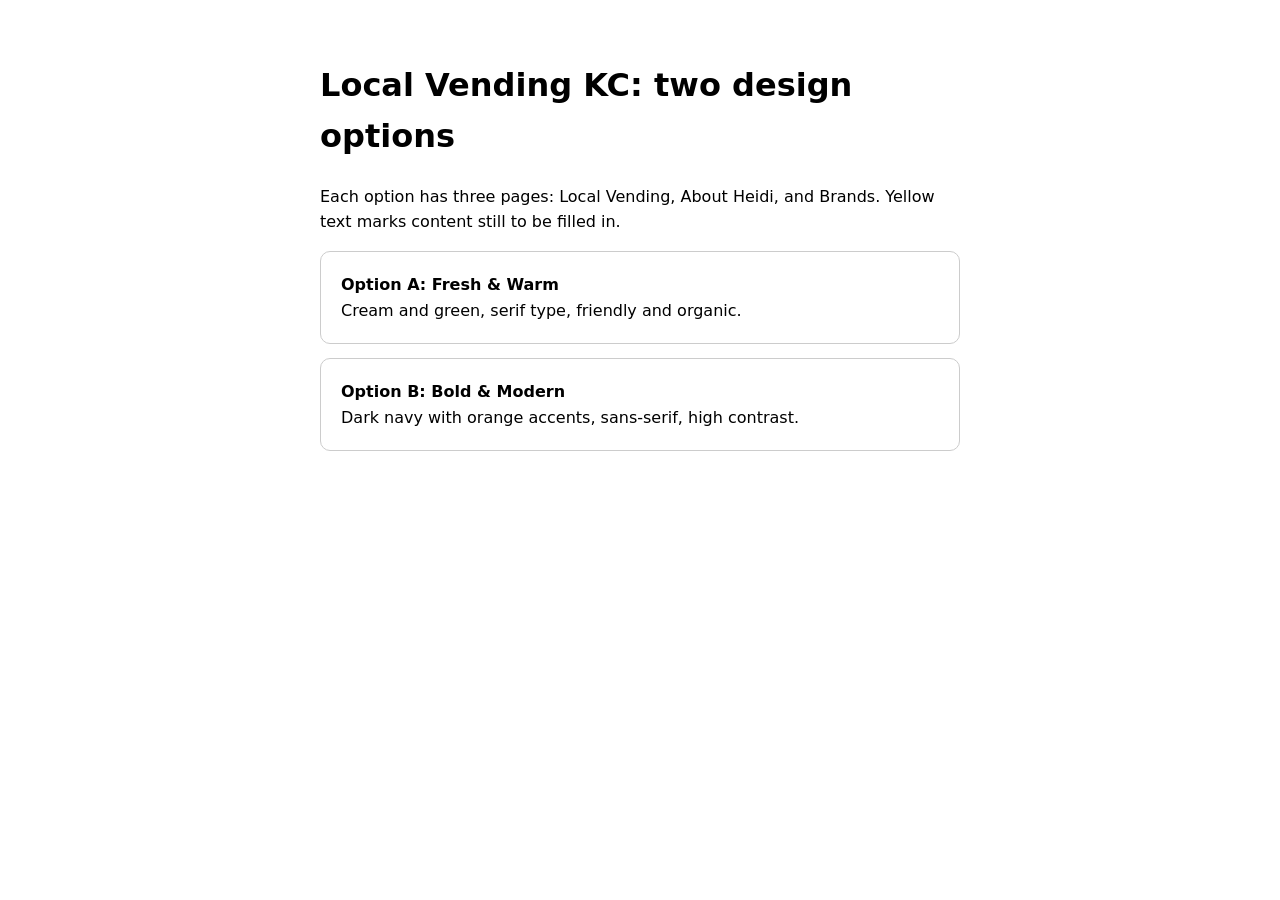
==== index.html @ 15c69e9f "Local Vending KC: two site options (draft, placeholder content) Co-Authored-By: Claude Sonnet 5.5 <n" ====
<!doctype html><html lang="en"><head><meta charset="utf-8"><meta name="viewport" content="width=device-width,initial-scale=1"><title>Local Vending KC: Site Options</title>
<style>body{font-family:system-ui;max-width:640px;margin:60px auto;padding:0 20px;line-height:1.6}a.c{display:block;padding:20px;border:1px solid #ccc;border-radius:10px;margin:14px 0;text-decoration:none;color:inherit}a.c:hover{border-color:#000}</style></head><body>
<h1>Local Vending KC: two design options</h1><p>Each option has three pages: Local Vending, About Heidi, and Brands. Yellow text marks content still to be filled in.</p>
<a class="c" href="a/index.html"><strong>Option A: Fresh &amp; Warm</strong><br>Cream and green, serif type, friendly and organic.</a>
<a class="c" href="b/index.html"><strong>Option B: Bold &amp; Modern</strong><br>Dark navy with orange accents, sans-serif, high contrast.</a></body></html>
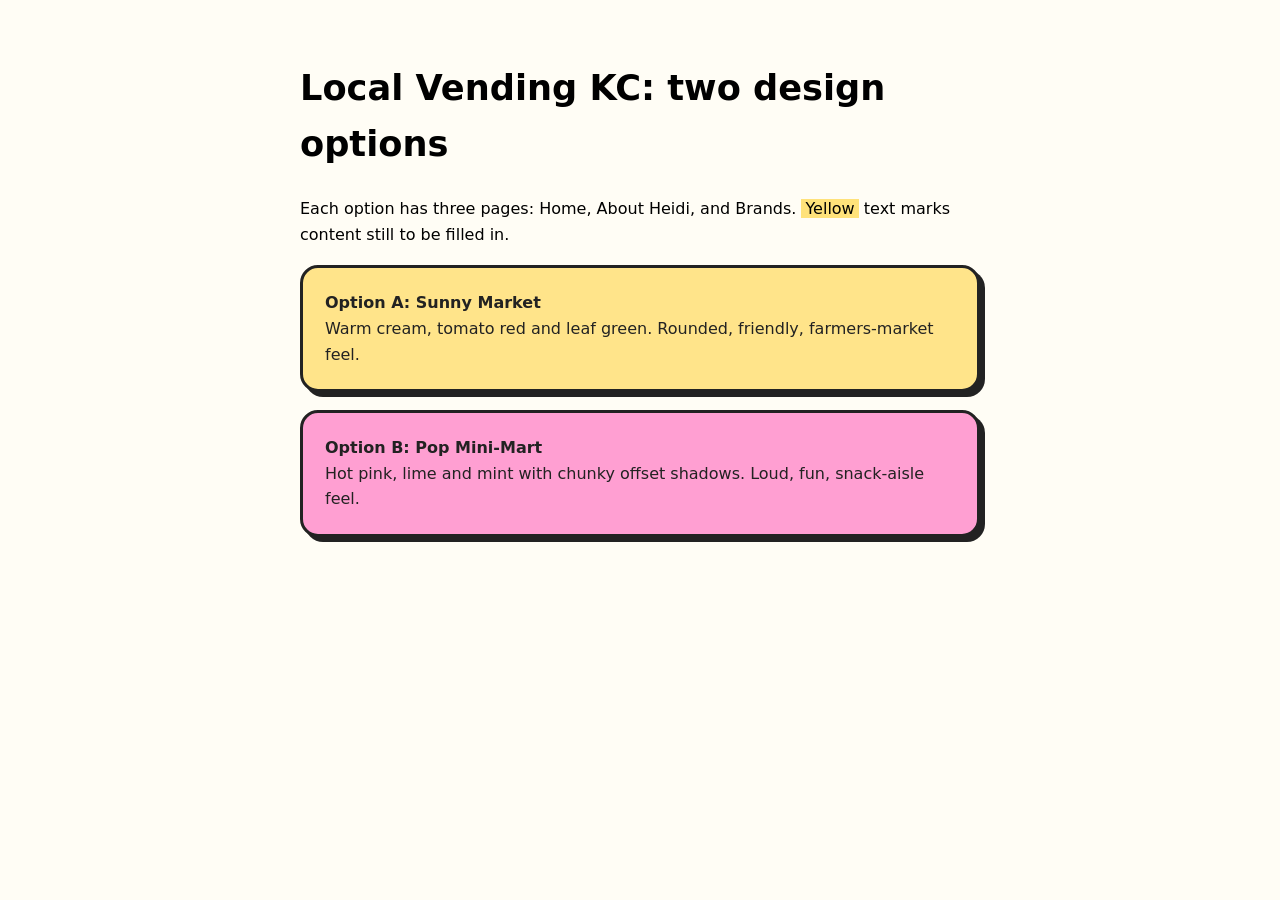
==== commit 7ef23b35: "Redesign: bright playful mini-market/vending themes (Sunny Market, Pop Mini-Mart) Co-Authored-By: Cl" ====
--- a/index.html
+++ b/index.html
@@ -1,5 +1,5 @@
 <!doctype html><html lang="en"><head><meta charset="utf-8"><meta name="viewport" content="width=device-width,initial-scale=1"><title>Local Vending KC: Site Options</title>
-<style>body{font-family:system-ui;max-width:640px;margin:60px auto;padding:0 20px;line-height:1.6}a.c{display:block;padding:20px;border:1px solid #ccc;border-radius:10px;margin:14px 0;text-decoration:none;color:inherit}a.c:hover{border-color:#000}</style></head><body>
-<h1>Local Vending KC: two design options</h1><p>Each option has three pages: Local Vending, About Heidi, and Brands. Yellow text marks content still to be filled in.</p>
-<a class="c" href="a/index.html"><strong>Option A: Fresh &amp; Warm</strong><br>Cream and green, serif type, friendly and organic.</a>
-<a class="c" href="b/index.html"><strong>Option B: Bold &amp; Modern</strong><br>Dark navy with orange accents, sans-serif, high contrast.</a></body></html>+<style>body{font-family:system-ui;max-width:680px;margin:60px auto;padding:0 20px;line-height:1.6;background:#fffdf5}h1{font-size:2.2rem}a.c{display:block;padding:22px;border:3px solid #222;border-radius:18px;margin:18px 0;text-decoration:none;color:#222;box-shadow:5px 5px 0 #222;transition:transform .15s}a.c:hover{transform:translate(-3px,-3px)}.a{background:#ffe48a}.b{background:#ff9fd2}mark{background:#ffe27a;padding:0 4px}</style></head><body>
+<h1>Local Vending KC: two design options</h1><p>Each option has three pages: Home, About Heidi, and Brands. <mark>Yellow</mark> text marks content still to be filled in.</p>
+<a class="c a" href="a/index.html"><strong>Option A: Sunny Market</strong><br>Warm cream, tomato red and leaf green. Rounded, friendly, farmers-market feel.</a>
+<a class="c b" href="b/index.html"><strong>Option B: Pop Mini-Mart</strong><br>Hot pink, lime and mint with chunky offset shadows. Loud, fun, snack-aisle feel.</a></body></html>
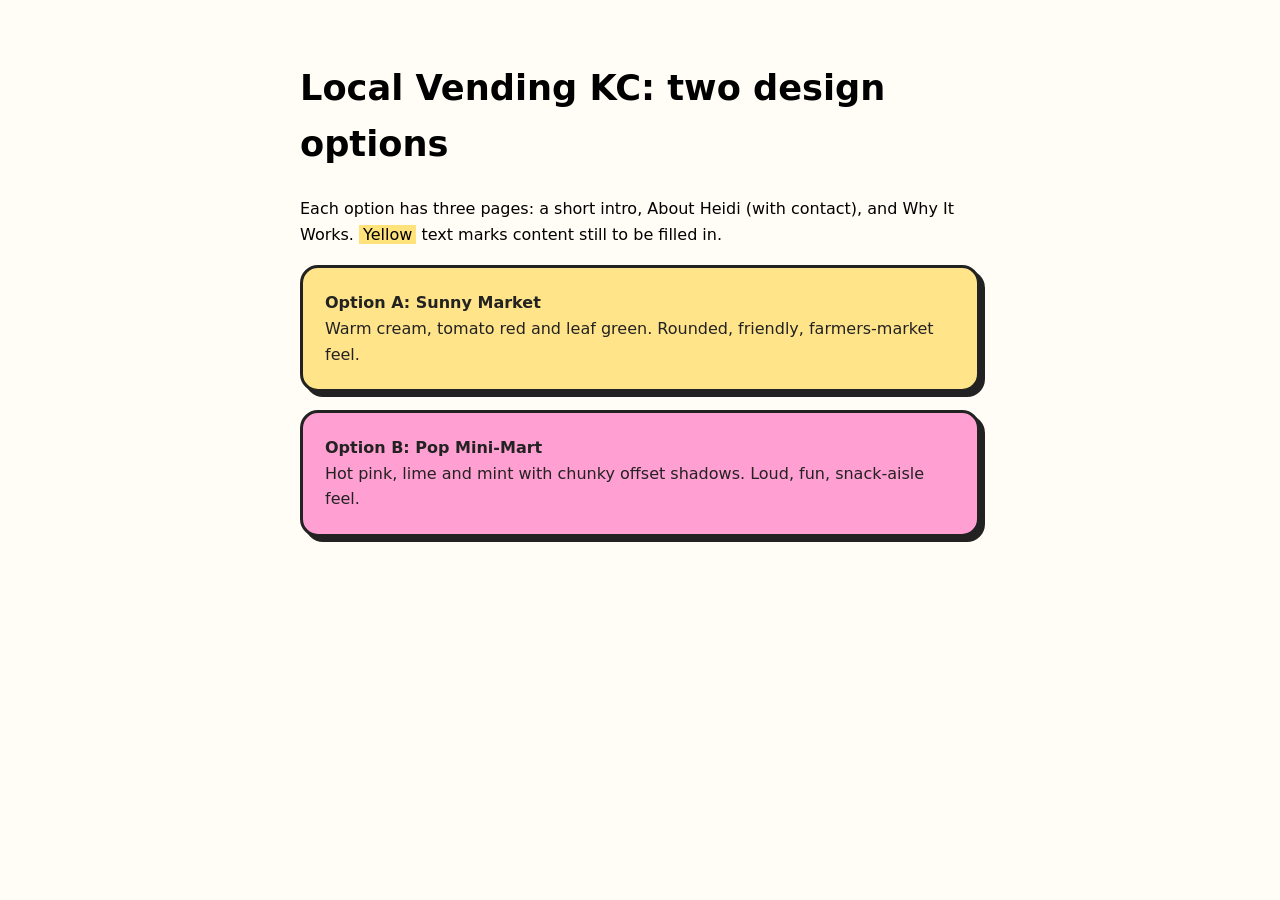
==== commit 3c266010: "Restructure to three pages: intro, About Heidi + contact, Why It Works Co-Authored-By: Claude Sonnet" ====
--- a/index.html
+++ b/index.html
@@ -1,5 +1,5 @@
 <!doctype html><html lang="en"><head><meta charset="utf-8"><meta name="viewport" content="width=device-width,initial-scale=1"><title>Local Vending KC: Site Options</title>
 <style>body{font-family:system-ui;max-width:680px;margin:60px auto;padding:0 20px;line-height:1.6;background:#fffdf5}h1{font-size:2.2rem}a.c{display:block;padding:22px;border:3px solid #222;border-radius:18px;margin:18px 0;text-decoration:none;color:#222;box-shadow:5px 5px 0 #222;transition:transform .15s}a.c:hover{transform:translate(-3px,-3px)}.a{background:#ffe48a}.b{background:#ff9fd2}mark{background:#ffe27a;padding:0 4px}</style></head><body>
-<h1>Local Vending KC: two design options</h1><p>Each option has three pages: Home, About Heidi, and Brands. <mark>Yellow</mark> text marks content still to be filled in.</p>
+<h1>Local Vending KC: two design options</h1><p>Each option has three pages: a short intro, About Heidi (with contact), and Why It Works. <mark>Yellow</mark> text marks content still to be filled in.</p>
 <a class="c a" href="a/index.html"><strong>Option A: Sunny Market</strong><br>Warm cream, tomato red and leaf green. Rounded, friendly, farmers-market feel.</a>
 <a class="c b" href="b/index.html"><strong>Option B: Pop Mini-Mart</strong><br>Hot pink, lime and mint with chunky offset shadows. Loud, fun, snack-aisle feel.</a></body></html>
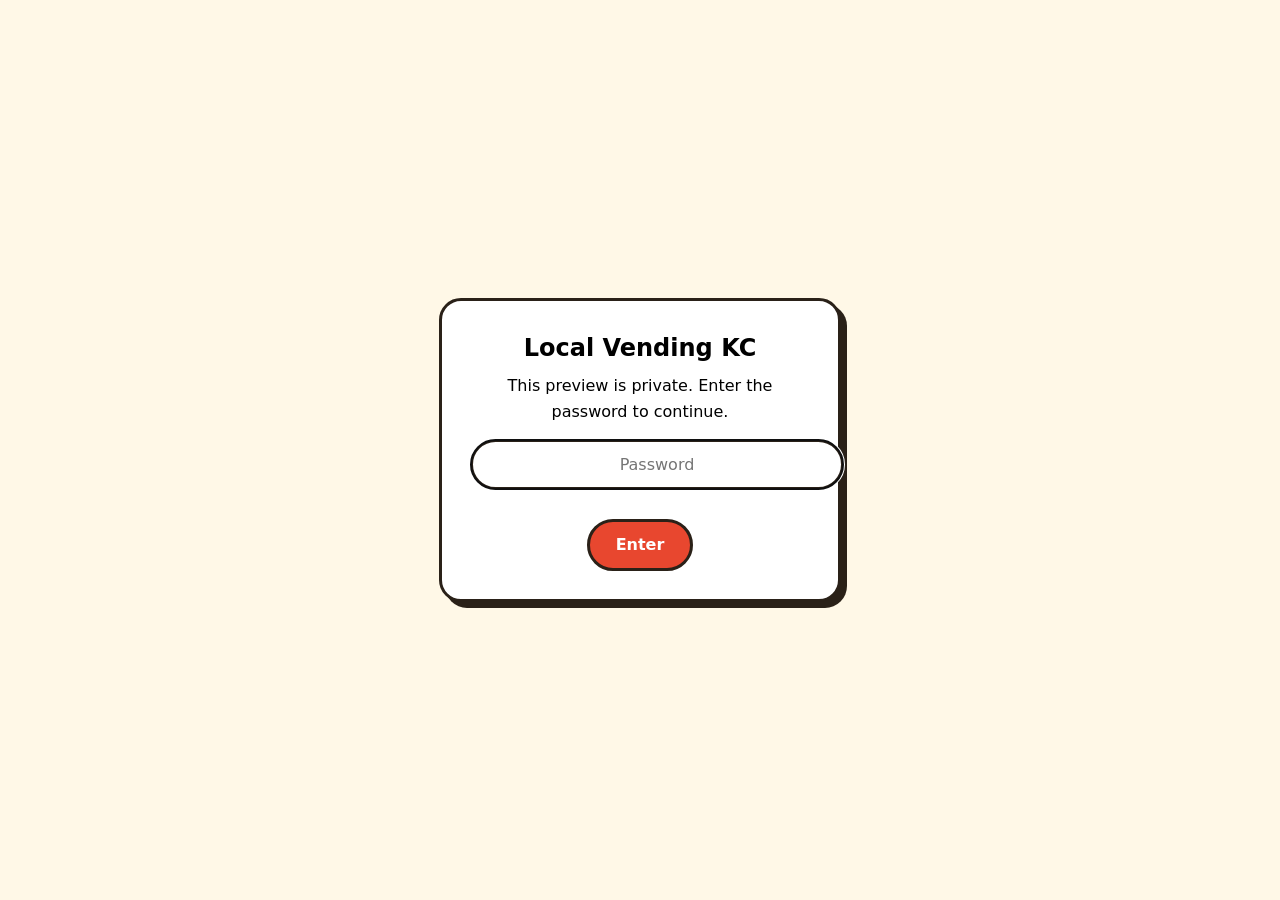
==== commit 1d50aa0b: "Add simple password gate and CNAME for localvendingkc.com Co-Authored-By: Claude Sonnet 5.5 <noreply" ====
--- a/index.html
+++ b/index.html
@@ -1,4 +1,10 @@
-<!doctype html><html lang="en"><head><meta charset="utf-8"><meta name="viewport" content="width=device-width,initial-scale=1"><title>Local Vending KC: Site Options</title>
+<!doctype html><html lang="en"><head><meta charset="utf-8"><meta name="viewport" content="width=device-width,initial-scale=1"><title>Local Vending KC: Site Options</title><style>html.locked body>*:not(#gate){display:none!important}#gate{position:fixed;inset:0;display:grid;place-items:center;background:#fff8e7;font-family:system-ui,sans-serif;z-index:99}#gate form{background:#fff;border:3px solid #2a2118;border-radius:22px;box-shadow:6px 6px 0 #2a2118;padding:28px;max-width:340px;width:calc(100% - 40px);text-align:center}#gate h1{font-size:1.5rem;margin:0 0 6px}#gate p{margin:0 0 14px}#gate input{font:inherit;padding:10px 14px;border:3px solid #2a2118;border-radius:99px;width:100%;margin-bottom:12px;text-align:center}#gate button{font:inherit;font-weight:800;padding:10px 26px;border:3px solid #2a2118;border-radius:99px;background:#e8472f;color:#fff;cursor:pointer}#gate .err{color:#c00;min-height:1.2em;font-size:.9rem}</style>
+<script>(function(){var K='lvkc-ok';try{if(localStorage.getItem(K)==='1')return}catch(e){}
+document.documentElement.classList.add('locked');
+document.addEventListener('DOMContentLoaded',function(){var g=document.createElement('div');g.id='gate';
+g.innerHTML='<form><h1>Local Vending KC</h1><p>This preview is private. Enter the password to continue.</p><input type="password" placeholder="Password" autocomplete="off" aria-label="Password" autofocus><div class="err" role="alert"></div><button type="submit">Enter</button></form>';
+document.body.appendChild(g);var f=g.querySelector('form'),i=g.querySelector('input');
+f.addEventListener('submit',function(e){e.preventDefault();if(i.value.trim().toLowerCase()==='lovekc'){try{localStorage.setItem(K,'1')}catch(x){}document.documentElement.classList.remove('locked');g.remove()}else{g.querySelector('.err').textContent='Not quite, try again.';i.value='';i.focus()}});i.focus()})})();</script>
 <style>body{font-family:system-ui;max-width:680px;margin:60px auto;padding:0 20px;line-height:1.6;background:#fffdf5}h1{font-size:2.2rem}a.c{display:block;padding:22px;border:3px solid #222;border-radius:18px;margin:18px 0;text-decoration:none;color:#222;box-shadow:5px 5px 0 #222;transition:transform .15s}a.c:hover{transform:translate(-3px,-3px)}.a{background:#ffe48a}.b{background:#ff9fd2}mark{background:#ffe27a;padding:0 4px}</style></head><body>
 <h1>Local Vending KC: two design options</h1><p>Each option has three pages: a short intro, About Heidi (with contact), and Why It Works. <mark>Yellow</mark> text marks content still to be filled in.</p>
 <a class="c a" href="a/index.html"><strong>Option A: Sunny Market</strong><br>Warm cream, tomato red and leaf green. Rounded, friendly, farmers-market feel.</a>
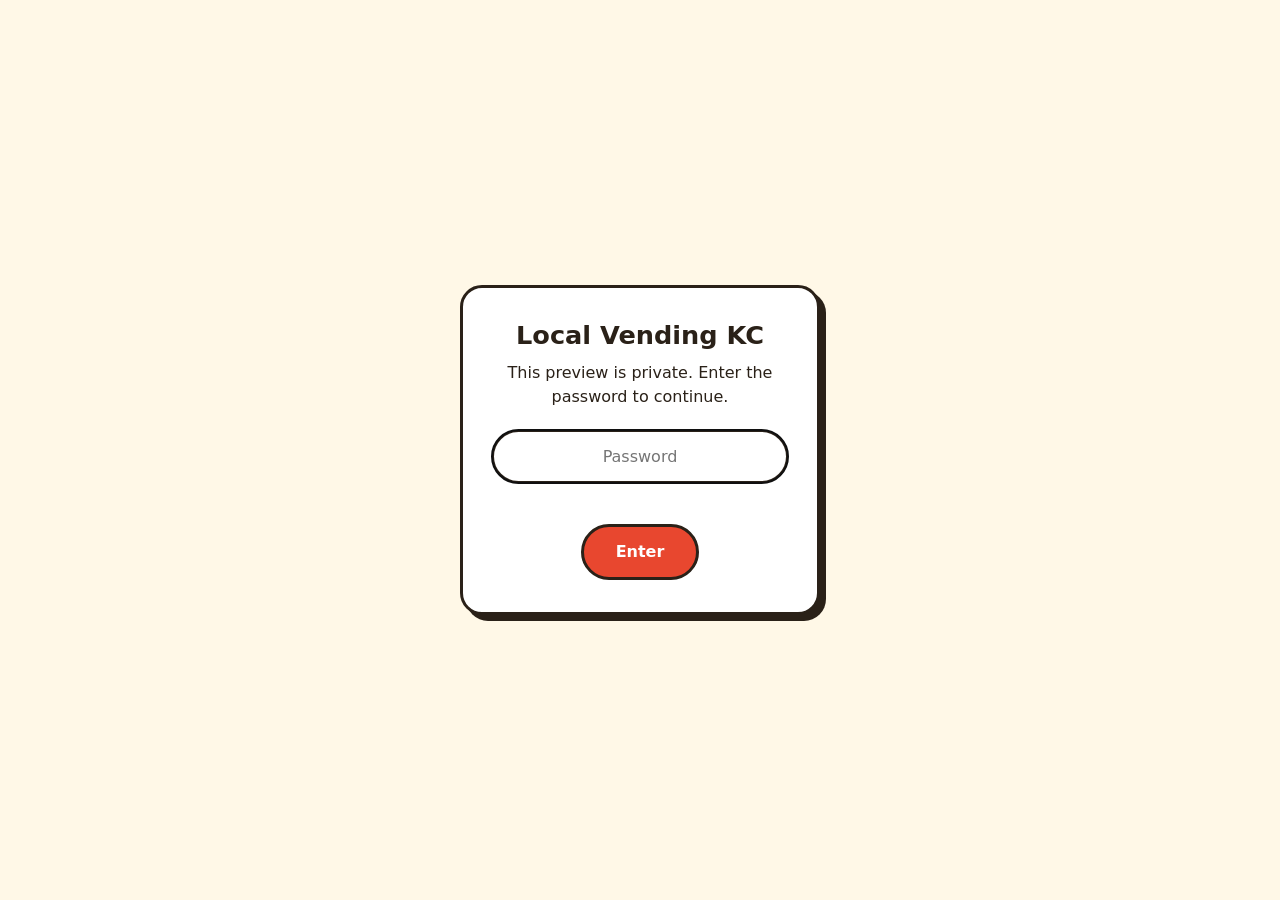
==== commit ec58b838: "Fix password gate spacing: border-box sizing, flex centering, tidier margins Co-Authored-By: Claude " ====
--- a/index.html
+++ b/index.html
@@ -1,4 +1,12 @@
-<!doctype html><html lang="en"><head><meta charset="utf-8"><meta name="viewport" content="width=device-width,initial-scale=1"><title>Local Vending KC: Site Options</title><style>html.locked body>*:not(#gate){display:none!important}#gate{position:fixed;inset:0;display:grid;place-items:center;background:#fff8e7;font-family:system-ui,sans-serif;z-index:99}#gate form{background:#fff;border:3px solid #2a2118;border-radius:22px;box-shadow:6px 6px 0 #2a2118;padding:28px;max-width:340px;width:calc(100% - 40px);text-align:center}#gate h1{font-size:1.5rem;margin:0 0 6px}#gate p{margin:0 0 14px}#gate input{font:inherit;padding:10px 14px;border:3px solid #2a2118;border-radius:99px;width:100%;margin-bottom:12px;text-align:center}#gate button{font:inherit;font-weight:800;padding:10px 26px;border:3px solid #2a2118;border-radius:99px;background:#e8472f;color:#fff;cursor:pointer}#gate .err{color:#c00;min-height:1.2em;font-size:.9rem}</style>
+<!doctype html><html lang="en"><head><meta charset="utf-8"><meta name="viewport" content="width=device-width,initial-scale=1"><title>Local Vending KC: Site Options</title><style>html.locked body>*:not(#gate){display:none!important}
+#gate,#gate *{box-sizing:border-box}
+#gate{position:fixed;inset:0;display:flex;align-items:center;justify-content:center;padding:20px;background:#fff8e7;font-family:system-ui,sans-serif;color:#2a2118;z-index:99}
+#gate form{background:#fff;border:3px solid #2a2118;border-radius:22px;box-shadow:6px 6px 0 #2a2118;padding:32px 28px;width:100%;max-width:360px;text-align:center}
+#gate h1{font-size:1.6rem;line-height:1.2;margin:0 0 10px}
+#gate p{margin:0 0 20px;line-height:1.5}
+#gate input{display:block;font:inherit;padding:12px 16px;border:3px solid #2a2118;border-radius:99px;width:100%;margin:0 0 8px;text-align:center}
+#gate .err{color:#c00;min-height:1.4em;margin:0 0 12px;font-size:.9rem}
+#gate button{font:inherit;font-weight:800;padding:12px 32px;border:3px solid #2a2118;border-radius:99px;background:#e8472f;color:#fff;cursor:pointer}</style>
 <script>(function(){var K='lvkc-ok';try{if(localStorage.getItem(K)==='1')return}catch(e){}
 document.documentElement.classList.add('locked');
 document.addEventListener('DOMContentLoaded',function(){var g=document.createElement('div');g.id='gate';
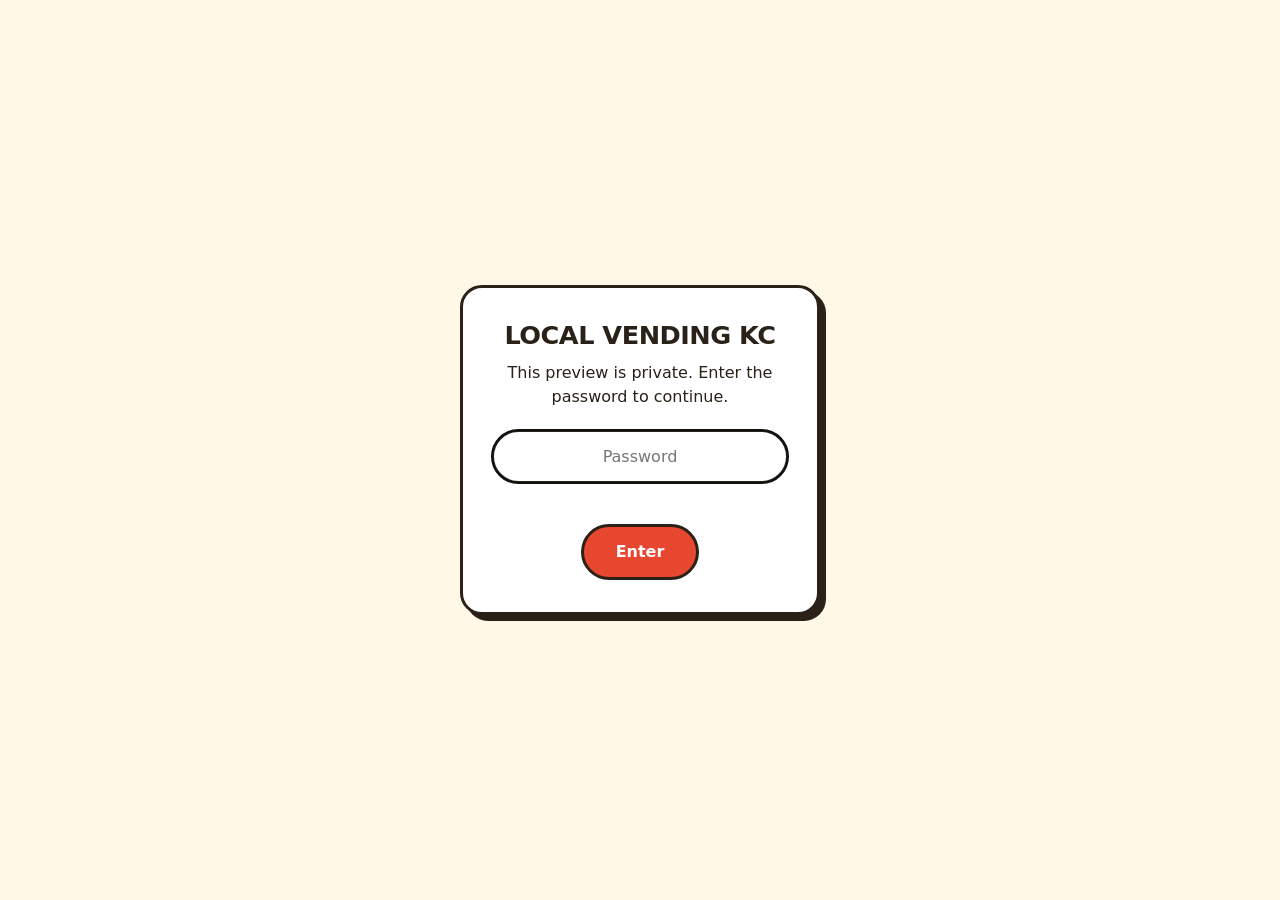
==== commit f0df8f4b: "Publish only Option B (Pop Mini-Mart) at the site root; /b/ links redirect Co-Authored-By: Claude So" ====
--- a/index.html
+++ b/index.html
@@ -1,4 +1,5 @@
-<!doctype html><html lang="en"><head><meta charset="utf-8"><meta name="viewport" content="width=device-width,initial-scale=1"><title>Local Vending KC: Site Options</title><style>html.locked body>*:not(#gate){display:none!important}
+<!doctype html><html lang="en"><head><meta charset="utf-8"><meta name="viewport" content="width=device-width,initial-scale=1"><title>Local Vending KC | Local Vending KC</title>
+<link rel="preconnect" href="https://fonts.googleapis.com"><link rel="preconnect" href="https://fonts.gstatic.com" crossorigin><link href="https://fonts.googleapis.com/css2?family=Space+Grotesk:wght@500;700&family=Bricolage+Grotesque:wght@700;800&display=swap" rel="stylesheet"><link rel="stylesheet" href="style.css"><style>html.locked body>*:not(#gate){display:none!important}
 #gate,#gate *{box-sizing:border-box}
 #gate{position:fixed;inset:0;display:flex;align-items:center;justify-content:center;padding:20px;background:#fff8e7;font-family:system-ui,sans-serif;color:#2a2118;z-index:99}
 #gate form{background:#fff;border:3px solid #2a2118;border-radius:22px;box-shadow:6px 6px 0 #2a2118;padding:32px 28px;width:100%;max-width:360px;text-align:center}
@@ -12,8 +13,28 @@
 document.addEventListener('DOMContentLoaded',function(){var g=document.createElement('div');g.id='gate';
 g.innerHTML='<form><h1>Local Vending KC</h1><p>This preview is private. Enter the password to continue.</p><input type="password" placeholder="Password" autocomplete="off" aria-label="Password" autofocus><div class="err" role="alert"></div><button type="submit">Enter</button></form>';
 document.body.appendChild(g);var f=g.querySelector('form'),i=g.querySelector('input');
-f.addEventListener('submit',function(e){e.preventDefault();if(i.value.trim().toLowerCase()==='lovekc'){try{localStorage.setItem(K,'1')}catch(x){}document.documentElement.classList.remove('locked');g.remove()}else{g.querySelector('.err').textContent='Not quite, try again.';i.value='';i.focus()}});i.focus()})})();</script>
-<style>body{font-family:system-ui;max-width:680px;margin:60px auto;padding:0 20px;line-height:1.6;background:#fffdf5}h1{font-size:2.2rem}a.c{display:block;padding:22px;border:3px solid #222;border-radius:18px;margin:18px 0;text-decoration:none;color:#222;box-shadow:5px 5px 0 #222;transition:transform .15s}a.c:hover{transform:translate(-3px,-3px)}.a{background:#ffe48a}.b{background:#ff9fd2}mark{background:#ffe27a;padding:0 4px}</style></head><body>
-<h1>Local Vending KC: two design options</h1><p>Each option has three pages: a short intro, About Heidi (with contact), and Why It Works. <mark>Yellow</mark> text marks content still to be filled in.</p>
-<a class="c a" href="a/index.html"><strong>Option A: Sunny Market</strong><br>Warm cream, tomato red and leaf green. Rounded, friendly, farmers-market feel.</a>
-<a class="c b" href="b/index.html"><strong>Option B: Pop Mini-Mart</strong><br>Hot pink, lime and mint with chunky offset shadows. Loud, fun, snack-aisle feel.</a></body></html>+f.addEventListener('submit',function(e){e.preventDefault();if(i.value.trim().toLowerCase()==='lovekc'){try{localStorage.setItem(K,'1')}catch(x){}document.documentElement.classList.remove('locked');g.remove()}else{g.querySelector('.err').textContent='Not quite, try again.';i.value='';i.focus()}});i.focus()})})();</script></head><body>
+<header><div class="wrap"><a class="logoT" href="index.html"><b>Lo</b>cal <b>Ve</b>nding <b>KC</b></a><nav><a href="index.html" class="on">Home</a><a href="bio.html">About Heidi</a><a href="why.html">Why It Works</a></nav></div></header>
+<main>
+<section class="hero"><div class="wrap heroGrid">
+  <div>
+    <p class="eyebrow">Kansas City's friendliest mini-market</p>
+    <h1>Snack <span class="hl">local</span>. Feel <span class="hl2">good</span>.</h1>
+    <div class="lovekc" aria-label="LOVE KC"><button type="button" class="ltr c0"><span class="l">L</span><span class="tip">Local, Fresh, Better Together</span></button><button type="button" class="ltr c1"><span class="l">O</span><span class="tip">Good Food, Brighter KC</span></button><button type="button" class="ltr c2"><span class="l">V</span><span class="tip">Organic, Local, Delicious</span></button><button type="button" class="ltr c3"><span class="l">E</span><span class="tip">Fuel a Kinder KC</span></button><button type="button" class="ltr c4"><span class="l">K</span><span class="tip">Kansas City Grown</span></button><button type="button" class="ltr c5"><span class="l">C</span><span class="tip">Healthier Community, Happier KC</span></button></div>
+    <p class="lead">Fresh, organic, Kansas City&#8209;made food and drink, in vending machines and a milk bar near you. Tap a letter to see what we stand for.</p>
+    <p><a class="btn" href="why.html">Why it works</a> <a class="btn ghost" href="bio.html#contact">Host a machine</a></p>
+  </div>
+  <img class="poster" src="lovekc.jpg" alt="LOVE KC neon logo made of vegetables and fruit inside a cooler" width="720" height="864">
+</div></section>
+<div class="marquee" aria-hidden="true"><div class="track"><span>Local</span><span class="dot">✺</span><span>Fresh</span><span class="dot">✺</span><span>Organic</span><span class="dot">✺</span><span>Kansas City Grown</span><span class="dot">✺</span><span>Milk Bar</span><span class="dot">✺</span><span>Soft Serve</span><span class="dot">✺</span><span>Better Together</span><span class="dot">✺</span><span>Healthy Snacks</span><span class="dot">✺</span><span>Local</span><span class="dot">✺</span><span>Fresh</span><span class="dot">✺</span><span>Organic</span><span class="dot">✺</span><span>Kansas City Grown</span><span class="dot">✺</span><span>Milk Bar</span><span class="dot">✺</span><span>Soft Serve</span><span class="dot">✺</span><span>Better Together</span><span class="dot">✺</span><span>Healthy Snacks</span><span class="dot">✺</span></div></div>
+<section><div class="wrap">
+  <h2 class="center">What is <span class="hl">Local Vending</span>?</h2>
+  <p class="center narrow">Local Vending KC is a vendor, retailer, wholesaler and co-packer. We make and distribute a family of more than five food and drink brands, then put them where Kansas City already is. Every market gets its own city letters, <em>Local Vending (KC)</em>, so it is always truly local.</p>
+  <div class="cards">
+    <article class="pop p1"><div class="big">🥗</div><h3>Vend</h3><p>Fresh ready&#8209;made food and drinks in machines at coffee shops, luxury apartments and other prime spots.</p></article>
+    <article class="pop p2"><div class="big">🧇</div><h3>Make</h3><p>Sauces, milks and waffles produced for wholesale and retail, and co&#8209;packed for our brands.</p></article>
+    <article class="pop p3"><div class="big">🥛</div><h3>Serve</h3><p>The Moloko Milk Bar: coolers of sandwiches, sides, fresh juices, fruit milks and herbal&#8209;infused milks.</p></article>
+  </div>
+</div></section>
+<section class="cta"><div class="wrap center"><h2>Why does this work?</h2><p>The short version: many ways to earn, low overhead, and a brand that travels.</p><a class="btn" href="why.html">See the full picture</a> <a class="btn ghost" href="bio.html#contact">Contact Heidi</a></div></section></main>
+<footer><div class="wrap">© Local Vending KC · Kansas City, MO · Draft for review</div></footer></body></html>
--- a/style.css
+++ b/style.css
@@ -0,0 +1,70 @@
+:root{--bg:#fff4fb;--ink:#1d1033;--card:#fff;--a1:#ff3d9a;--a2:#c8ff3d;--a3:#7df0d3;--btnink:#1d1033;--band:#e9ffd9;
+--c1:#ffb3dc;--c2:#d9ff7a;--c3:#8ff2dc;--c4:#ffe066;--c5:#b9a6ff;
+--head:'Bricolage Grotesque',system-ui,sans-serif;--body:'Space Grotesk',system-ui,sans-serif;--r:10px;--r2:6px;--bw:3px;--sh:6px 6px 0 var(--ink);--shh:9px 9px 0 var(--ink);
+--herobg:linear-gradient(135deg,#7df0d3 0,#7df0d3 35%,transparent 35%),radial-gradient(circle at 90% 10%,#ffb3dc 0,transparent 45%),var(--bg)}
+h1{text-transform:uppercase;letter-spacing:-.02em}.eyebrow{text-transform:uppercase;letter-spacing:.1em}.pop:hover{transform:translate(-4px,-4px) rotate(1deg)}*{box-sizing:border-box}html{scroll-behavior:smooth}
+body{margin:0;background:var(--bg);color:var(--ink);font-family:var(--body);line-height:1.6;overflow-x:hidden}
+.wrap{max-width:1100px;margin:auto;padding:0 20px}a{color:var(--a1)}
+h1,h2,h3{font-family:var(--head);line-height:1.08;margin:.3em 0}
+h1{font-size:clamp(2.4rem,6.5vw,4.6rem)}h2{font-size:clamp(1.8rem,4vw,2.8rem)}
+.center{text-align:center}.narrow{max-width:760px;margin:0 auto 1em}
+header{position:sticky;top:0;z-index:20;background:var(--bg);border-bottom:var(--bw) solid var(--ink)}
+header .wrap{display:flex;justify-content:space-between;align-items:center;gap:10px;flex-wrap:wrap;padding-top:10px;padding-bottom:10px}
+.logoT{font-family:var(--head);font-size:1.4rem;font-weight:700;text-decoration:none;color:var(--ink)}.logoT b{color:var(--a1)}
+nav a{margin-left:8px;text-decoration:none;color:var(--ink);font-weight:700;padding:6px 14px;border-radius:var(--r);border:var(--bw) solid transparent}
+nav a:hover{background:var(--a3)}nav a.on{background:var(--a2);border-color:var(--ink)}
+.hero{padding:70px 0 60px;background:var(--herobg)}.hero.small{padding:56px 0}
+.heroGrid{display:grid;grid-template-columns:minmax(0,1.3fr) minmax(0,1fr);gap:30px;align-items:center}
+@media(max-width:820px){.heroGrid{grid-template-columns:1fr}}
+.eyebrow{display:inline-block;background:var(--a2);border:var(--bw) solid var(--ink);padding:4px 14px;border-radius:99px;font-weight:800;font-size:.85rem;margin:0}
+.hl{background:var(--a2);padding:0 .15em;border-radius:.2em;box-decoration-break:clone;-webkit-box-decoration-break:clone}.hl2{color:var(--a1)}
+.lead{font-size:1.2rem;max-width:620px}
+.btn{display:inline-block;background:var(--a1);color:var(--btnink);padding:13px 26px;border-radius:var(--r);border:var(--bw) solid var(--ink);box-shadow:var(--sh);text-decoration:none;font-weight:800;margin:6px 10px 6px 0;transition:transform .15s,box-shadow .15s}
+.btn:hover{transform:translate(-2px,-2px);box-shadow:var(--shh)}.btn.ghost{background:var(--card);color:var(--ink)}
+section{padding:60px 0}.band{background:var(--band)}.cta{background:var(--a3)}
+.cards{display:grid;grid-template-columns:repeat(auto-fit,minmax(250px,1fr));gap:22px;margin-top:26px}
+.pop{background:var(--card);padding:26px;border-radius:var(--r2);border:var(--bw) solid var(--ink);box-shadow:var(--sh);transition:transform .2s}
+.pop:hover{transform:translateY(-6px) rotate(-1deg)}.p1{background:var(--c1)}.p2{background:var(--c2)}.p3{background:var(--c3)}
+.big{font-size:3rem}.pop h3{font-size:1.5rem}
+.shelf{display:grid;grid-template-columns:repeat(auto-fit,minmax(150px,1fr));gap:14px;margin-top:24px}
+.item{border:var(--bw) solid var(--ink);border-radius:var(--r2);padding:16px;text-align:center;font-weight:800;box-shadow:var(--sh)}
+.item span{display:block;font-size:2.4rem;transition:transform .2s}.item:hover span{transform:scale(1.3) rotate(8deg)}
+.i0{background:var(--c1)}.i1{background:var(--c2)}.i2{background:var(--c3)}.i3{background:var(--c4)}.i4{background:var(--c5)}
+.path{display:grid;grid-template-columns:repeat(auto-fit,minmax(240px,1fr));gap:22px;margin:28px 0}
+.step{position:relative;background:var(--card);border:var(--bw) solid var(--ink);border-radius:var(--r2);padding:26px 22px 22px;box-shadow:var(--sh)}
+.step b{position:absolute;top:-18px;left:18px;width:40px;height:40px;border-radius:50%;background:var(--a1);color:var(--btnink);border:var(--bw) solid var(--ink);display:grid;place-items:center;font-size:1.2rem}
+.sunday{display:flex;gap:18px;align-items:center;background:var(--c3);border:var(--bw) solid var(--ink);border-radius:var(--r2);padding:20px 26px;box-shadow:var(--sh)}
+.sunday span{font-size:3.4rem}.sunday h3{margin:0}.sunday p{margin:.2em 0 0}
+.marquee{overflow:hidden;background:var(--ink);color:var(--bg);border-block:var(--bw) solid var(--ink);padding:10px 0;white-space:nowrap;font-family:var(--head);font-weight:700;font-size:1.2rem}
+.track{display:inline-block;animation:slide 30s linear infinite}.marquee span{margin:0 14px}.dot{color:var(--a2)}
+@keyframes slide{to{transform:translateX(-50%)}}
+.machine{max-width:340px;margin:auto;width:100%;border:var(--bw) solid var(--ink);border-radius:var(--r2);background:var(--a1);box-shadow:8px 8px 0 var(--ink);padding:14px;transform:rotate(2deg);animation:bob 4s ease-in-out infinite}
+@keyframes bob{50%{transform:rotate(-1.5deg) translateY(-8px)}}
+.mtop{text-align:center;font-family:var(--head);font-weight:800;color:var(--btnink);letter-spacing:.05em;padding:4px 0 10px}.mtop b{background:var(--a2);color:var(--ink);padding:0 8px;border-radius:6px}
+.mbody{display:grid;grid-template-columns:3fr 1fr;gap:10px}
+.glass{display:grid;grid-template-columns:repeat(3,1fr);gap:8px;background:#fff9;border:var(--bw) solid var(--ink);border-radius:12px;padding:10px}
+.slot{aspect-ratio:1;border-radius:10px;border:2px solid var(--ink);display:grid;place-items:center;font-size:1.9rem}
+.s0{background:var(--c1)}.s1{background:var(--c2)}.s2{background:var(--c3)}.s3{background:var(--c4)}.s4{background:var(--c5)}
+.mside{background:var(--ink);border-radius:12px;padding:10px;display:flex;flex-direction:column;gap:8px;align-items:center}
+.mside i{width:100%;height:12px;border-radius:6px;background:var(--a2)}.coin{margin-top:auto;width:22px;height:34px;border-radius:6px;background:var(--bg)}
+.mtray{margin-top:12px;background:var(--ink);color:var(--bg);text-align:center;border-radius:10px;padding:8px;font-weight:700}
+.lovekc{display:flex;gap:10px;flex-wrap:wrap;margin:22px 0}
+.ltr{position:relative;width:78px;height:78px;border:var(--bw) solid var(--ink);border-radius:var(--r2);color:var(--ink);font:inherit;font-family:var(--head);font-size:2.4rem;font-weight:800;cursor:pointer;padding:0;display:grid;place-items:center;box-shadow:var(--sh);transition:transform .15s}
+.ltr:hover,.ltr:focus{transform:translateY(-6px) rotate(-4deg);outline:none}
+.c0{background:var(--c1)}.c1{background:var(--c2)}.c2{background:var(--c3)}.c3{background:var(--c4)}.c4{background:var(--c5)}.c5{background:var(--c1)}
+.ltr .tip{position:absolute;inset:0;background:#fff;color:#000;border-radius:calc(var(--r2) - 2px);font-family:var(--body);font-size:.74rem;font-weight:800;line-height:1.15;padding:6px;display:none;place-items:center;text-align:center}
+.ltr:hover .tip,.ltr:focus .tip{display:grid}.ltr:hover .l,.ltr:focus .l{visibility:hidden}
+.two{display:grid;grid-template-columns:minmax(0,1fr) minmax(0,2fr);gap:36px}@media(max-width:700px){.two{grid-template-columns:1fr}}
+.logo,.photo{background:#fff8;border:3px dashed var(--ink);display:grid;place-items:center;min-height:120px;border-radius:var(--r2);margin-bottom:14px;text-align:center}.photo{min-height:340px}
+.ticks{list-style:none;padding:0}.ticks li:before{content:"✔ ";color:var(--a1);font-weight:800}
+.ph{background:#ffe27a;color:#4a3b00;padding:0 4px;border-radius:3px;font-size:.92em}
+.poster{display:block;max-width:360px;width:100%;height:auto;margin:auto;border:var(--bw) solid var(--ink);border-radius:var(--r2);box-shadow:8px 8px 0 var(--ink);transform:rotate(2deg)}
+.logoimg{padding:0;overflow:hidden;border-style:solid}.logoimg img{width:100%;display:block}
+.two2{grid-template-columns:repeat(auto-fit,minmax(300px,1fr))}
+.split{display:grid;gap:16px;margin:26px 0}
+.bar{display:flex;gap:18px;align-items:center;border:var(--bw) solid var(--ink);border-radius:var(--r2);padding:18px 22px;box-shadow:var(--sh)}
+.bar b{font-family:var(--head);font-size:2.6rem}.b25{background:var(--c3)}.b75{background:var(--c2)}
+.path.four{grid-template-columns:repeat(auto-fit,minmax(200px,1fr))}.path.flow{margin-top:34px}
+.give{background:var(--c2)}
+footer{padding:34px 0;text-align:center;font-weight:700;border-top:var(--bw) solid var(--ink);background:var(--bg)}
+@media(prefers-reduced-motion:reduce){.track,.machine{animation:none}}
